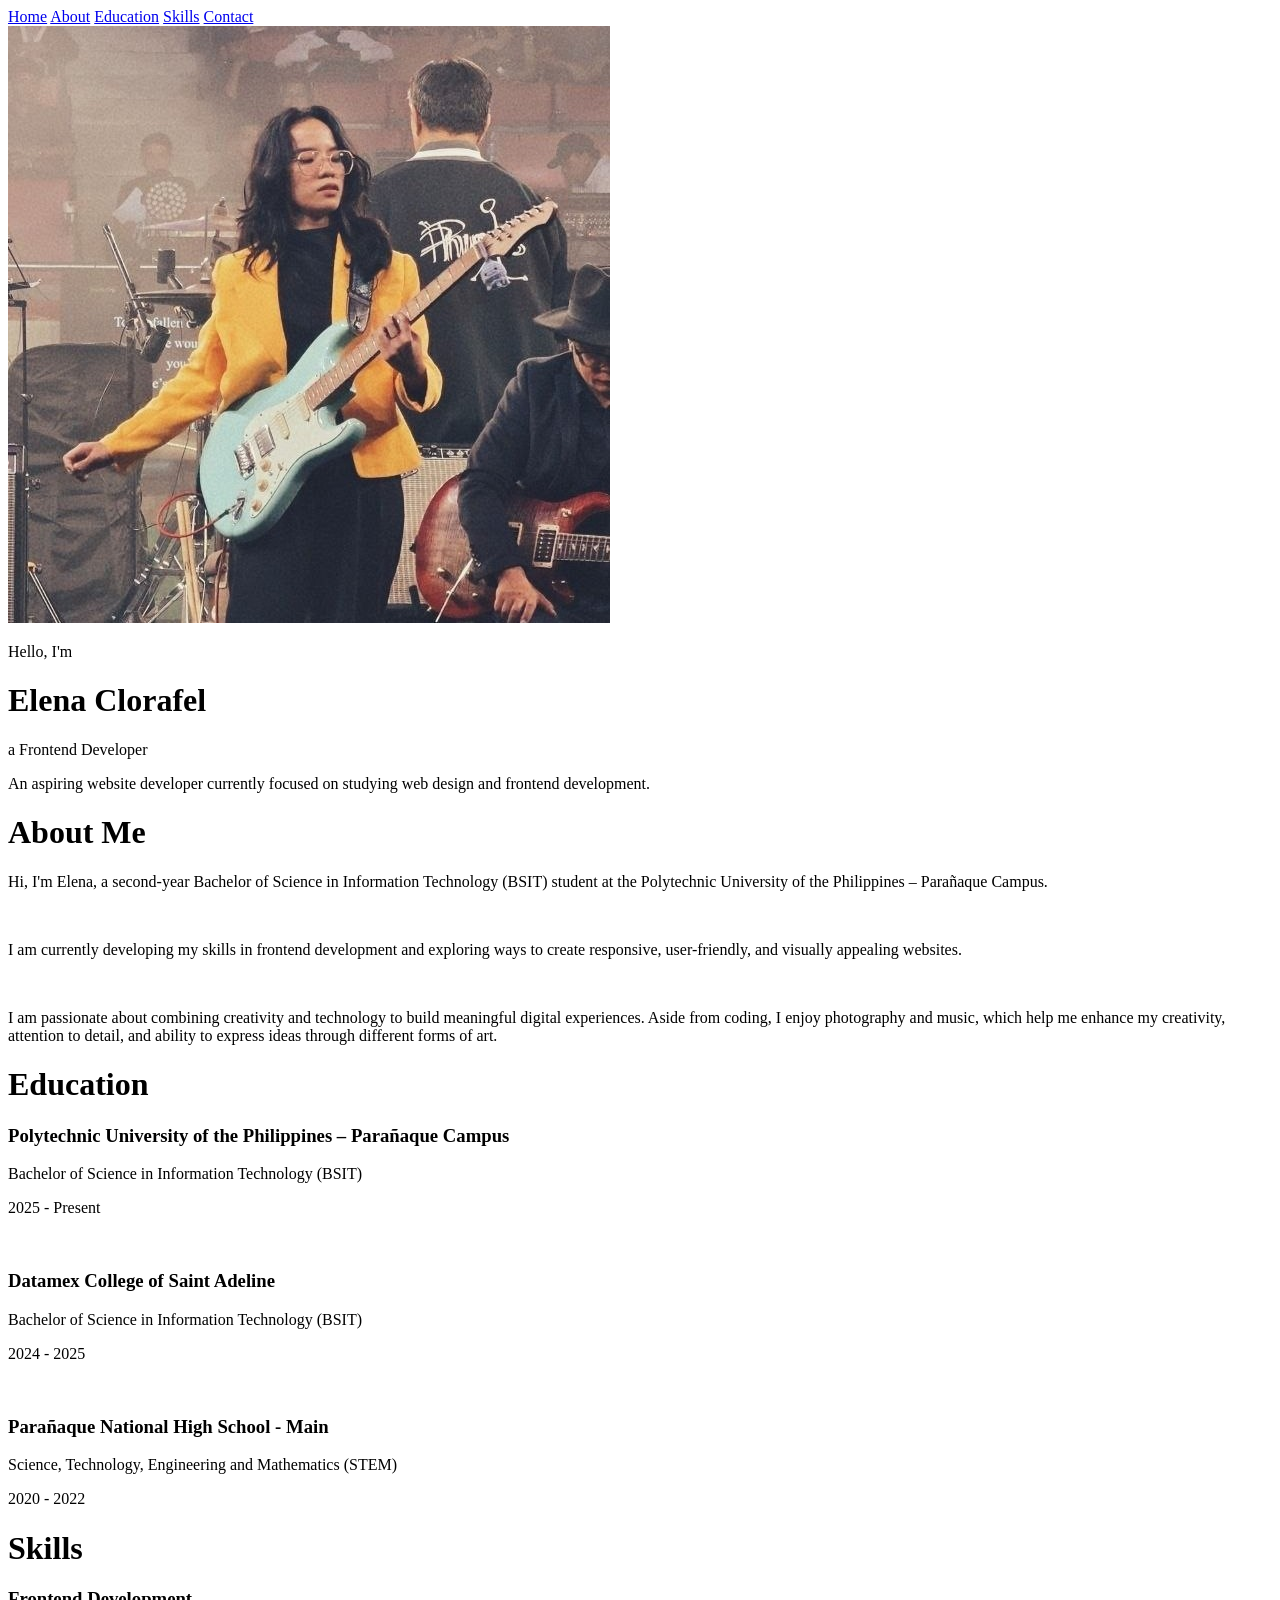
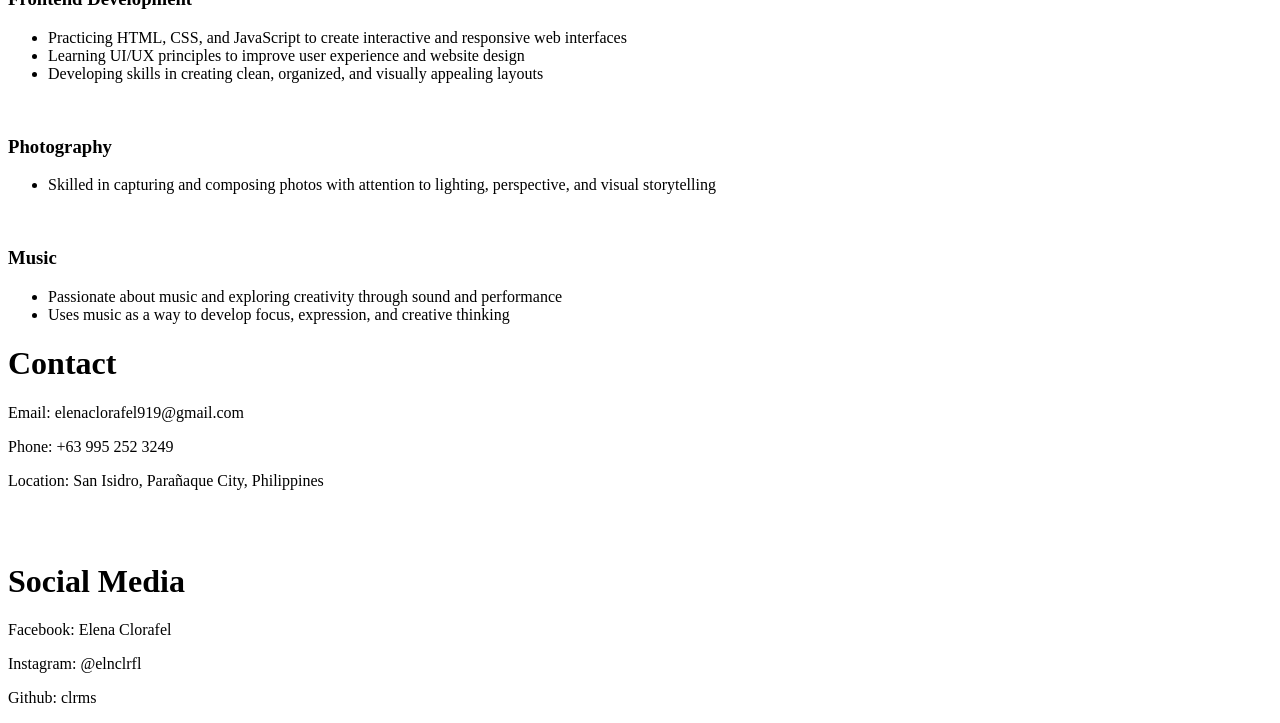
==== Integ.html @ 5035cbac "Add files via upload" ====
<!DOCTYPE html>
<html lang="en">
<head>
  <meta charset="UTF-8">
  <meta name="viewport" content="width=device-width, initial-scale=1.0">
  <title>Personal Website</title>

  <link rel="stylesheet" href="integ.css">

  <link rel="preconnect" href="https://fonts.googleapis.com">
  <link rel="preconnect" href="https://fonts.gstatic.com" crossorigin>
  <link href="https://fonts.googleapis.com/css2?family=Playfair+Display:wght@400;500;600;700&display=swap" rel="stylesheet">
</head>
<body>

  <header>
    <nav>
      <a href="#" onclick="showTab('homePage'); return false;">Home</a>
      <a href="#" onclick="showTab('aboutPage'); return false;">About</a>
      <a href="#" onclick="showTab('educationPage'); return false;">Education</a>
      <a href="#" onclick="showTab('skillsPage'); return false;">Skills</a>
      <a href="#" onclick="showTab('contactPage'); return false;">Contact</a>
    </nav>
  </header>

  <!-- HOME -->
  <div class="homePage page active" id="homePage">
    <div class="homeDescription">

      <div class="image-container" id="photo">
        <!-- Replace with your image path -->
        <img src="edit.jpg" alt="Elena Clorafel" id="profileImg">
      </div>

      <p class="greeting">Hello, I'm</p>
      <h1 class="name">Elena Clorafel</h1>
      <p class="role">a <span>Frontend Developer</span></p>

      <div class="divider"></div>

      <p class="bio">
        An aspiring website developer currently focused on studying
        web design and frontend development.
      </p>

    </div>
  </div>

  <!-- ABOUT -->
  <div class="aboutPage page" id="aboutPage">
    <div class="aboutDescription">
      <h1>About Me</h1>

      <p>
        Hi, I'm Elena, a second-year Bachelor of Science in Information
        Technology (BSIT) student at the Polytechnic University of the
        Philippines – Parañaque Campus.
      </p>

      <br>

      <p>
        I am currently developing my skills in frontend development and
        exploring ways to create responsive, user-friendly, and visually
        appealing websites.
      </p>

      <br>

      <p>
        I am passionate about combining creativity and technology to build
        meaningful digital experiences. Aside from coding, I enjoy
        photography and music, which help me enhance my creativity,
        attention to detail, and ability to express ideas through
        different forms of art.
      </p>
    </div>
  </div>

  <!-- EDUCATION -->
  <div class="educationPage page" id="educationPage">
    <div class="educationDescription">
      <h1>Education</h1>

      <h3>Polytechnic University of the Philippines – Parañaque Campus</h3>
      <p>
        Bachelor of Science in Information Technology (BSIT)
      </p>
      <p>2025 - Present</p>

      <br>

      <h3>Datamex College of Saint Adeline</h3>
      <p>
        Bachelor of Science in Information Technology (BSIT)
      </p>
      <p>2024 - 2025</p>

      <br>

      <h3>Parañaque National High School - Main</h3>
      <p>
        Science, Technology, Engineering and Mathematics (STEM)
      </p>
      <p>2020 - 2022</p>

    </div>
  </div>

  <!-- SKILLS -->
  <div class="skillsPage page" id="skillsPage">
    <div class="skillsDescription">
      <h1>Skills</h1>

      <h3>Frontend Development</h3>
        <ul>
          <li>Practicing HTML, CSS, and JavaScript to create interactive and responsive web interfaces</li>
          <li>Learning UI/UX principles to improve user experience and website design</li>
          <li>Developing skills in creating clean, organized, and visually appealing layouts</li>
        </ul>

        <br>
    
        <h3>Photography</h3>
        <ul>
          <li>Skilled in capturing and composing photos with attention to lighting, perspective, and visual storytelling</li>
        </ul>

        <br>

        <h3>Music</h3>
        <ul>
          <li>Passionate about music and exploring creativity through sound and performance</li>
          <li>Uses music as a way to develop focus, expression, and creative thinking</li>
        </ul>

    </div>
  </div>

  <!-- CONTACT -->
  <div class="contactPage page" id="contactPage">
    <div class="contactDescription">
      <h1>Contact</h1>

      <p>Email: elenaclorafel919@gmail.com</p>
      <p>Phone: +63 995 252 3249</p>
      <p>Location: San Isidro, Parañaque City, Philippines</p>

      <br>
      <br>

      <h1>Social Media</h1>

      <p>Facebook: Elena Clorafel</p>
      <p>Instagram: @elnclrfl</p>
      <p>Github: clrms</p>

    </div>
  </div>

  <audio id="backgroundAudio" controls style="display: none;">
    <source src="Natatanaw-tanaw - Instrumental Version.mp3" type="audio/mpeg">
  </audio>

  <script>
    // Page navigation
    function showTab(pageId) {
      const pages = document.querySelectorAll(".page");

      pages.forEach(page => {
        page.classList.remove("active");
      });

      const selectedPage = document.getElementById(pageId);

      if (selectedPage) {
        selectedPage.classList.add("active");
      }
    }

    // Show Home page when loaded
    window.onload = () => {
      showTab("homePage");
    };

     // Audio setup
    const audio = document.getElementById("backgroundAudio");
    
    // Try to autoplay with user interaction
    function playAudio() {
      const playPromise = audio.play();
      
      if (playPromise !== undefined) {
        playPromise
          .then(() => {
            console.log("Audio is playing");
          })
          .catch(error => {
            console.log("Autoplay was prevented. User interaction may be required:", error);
          });
      }
    }

    // Show Home page when loaded
    window.addEventListener("load", () => {
      showTab("homePage");
      playAudio();
    });

    // Also attempt to play on first user interaction
    document.addEventListener("click", () => {
      if (audio.paused) {
        playAudio();
      }
    }, { once: true });

  </script>

</body>
</html>
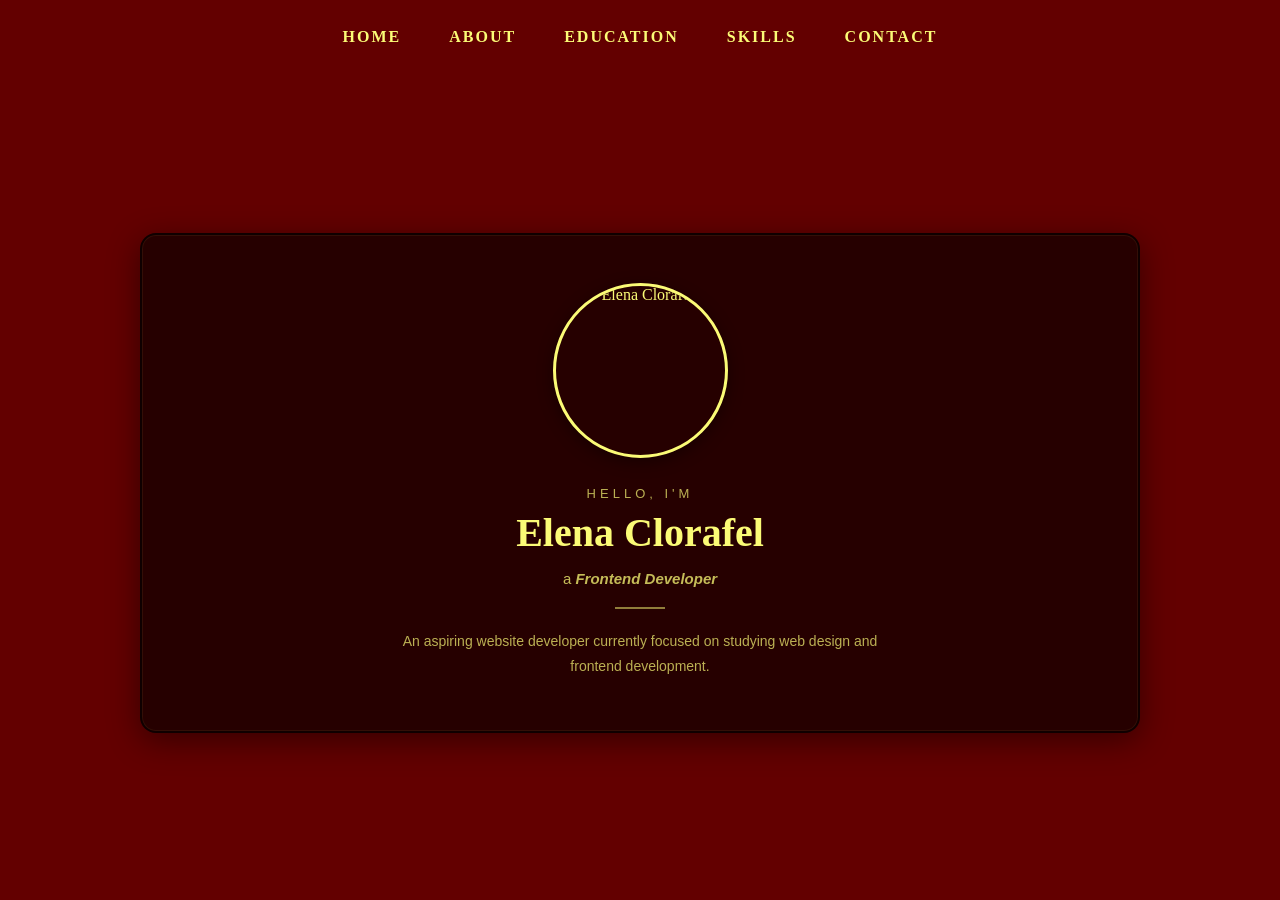
==== commit 64cc6ccf: "Refactor Integ.html to use index.css Updated HTML structure and linked CSS file." ====
--- a/Integ.html
+++ b/Integ.html
@@ -5,7 +5,7 @@
   <meta name="viewport" content="width=device-width, initial-scale=1.0">
   <title>Personal Website</title>
 
-  <link rel="stylesheet" href="integ.css">
+  <link rel="stylesheet" href="index.css">
 
   <link rel="preconnect" href="https://fonts.googleapis.com">
   <link rel="preconnect" href="https://fonts.gstatic.com" crossorigin>
@@ -29,7 +29,7 @@
 
       <div class="image-container" id="photo">
         <!-- Replace with your image path -->
-        <img src="edit.jpg" alt="Elena Clorafel" id="profileImg">
+        <img src="edit" alt="Elena Clorafel" id="profileImg">
       </div>
 
       <p class="greeting">Hello, I'm</p>
@@ -217,4 +217,4 @@
   </script>
 
 </body>
-</html>+</html>
--- a/index.css
+++ b/index.css
@@ -0,0 +1,236 @@
+*,
+*::before,
+*::after {
+    box-sizing: border-box;
+    margin: 0;
+    padding: 0;
+}
+
+body {
+    background: rgb(99, 0, 0);
+    min-height: 100vh;
+}
+
+header {
+    text-align: center;
+    font-family: "Playfair Display", serif;
+    padding: 28px 20px;
+}
+
+nav {
+    display: flex;
+    justify-content: center;
+    gap: 48px;
+    flex-wrap: wrap;
+}
+
+nav a {
+    color: rgb(251, 251, 118);
+    text-decoration: none;
+    font-size: 1rem;
+    font-weight: 600;
+    letter-spacing: 2px;
+    text-transform: uppercase;
+    position: relative;
+    padding-bottom: 4px;
+    transition: color 0.3s ease;
+}
+
+nav a::after {
+    content: "";
+    position: absolute;
+    left: 0;
+    bottom: 0;
+    width: 100%;
+    height: 2px;
+    background: rgb(251, 251, 118);
+    transform: scaleX(0);
+    transform-origin: center;
+    transition: transform 0.3s ease;
+}
+
+nav a:hover {
+    color: rgb(0, 0, 0);
+}
+
+nav a:hover::after {
+    transform: scaleX(1);
+}
+
+.page {
+    display: none;
+    justify-content: center;
+    align-items: center;
+    min-height: calc(100vh - 90px);
+    padding: 30px 20px;
+    font-family: "Playfair Display", serif;
+}
+
+.page.active {
+    display: flex;
+}
+
+.homeDescription,
+.aboutDescription,
+.educationDescription,
+.skillsDescription,
+.contactDescription {
+    background: rgb(38, 0, 0);
+    color: rgb(251, 251, 118);
+    width: min(1000px, 100%);
+    min-height: 500px;
+    padding: 48px;
+    border-radius: 16px;
+    text-align: center;
+    border: 2px solid rgba(0, 0, 0, 0.6);
+
+    box-shadow:
+        0 8px 32px rgba(0, 0, 0, 0.45),
+        0 0 0 1px rgba(251, 251, 118, 0.06) inset;
+}
+
+.image-container {
+    display: flex;
+    justify-content: center;
+    margin-bottom: 28px;
+}
+
+.image-container img {
+    width: 175px;
+    height: 175px;
+    border-radius: 50%;
+    object-fit: cover;
+    border: 3px solid rgb(251, 251, 118);
+    box-shadow: 0 4px 16px rgba(0, 0, 0, 0.4);
+    display: block; /* changed */
+    transition: transform 0.3s ease;
+}
+
+#profileImg {
+    width: 175px;
+    height: 175px;
+    object-fit: cover;
+    border-radius: 50%;
+    border: 3px solid rgb(251, 251, 118);
+    display: block;
+}
+
+.image-container img:hover {
+    transform: scale(1.05);
+}
+
+.greeting {
+    font-family: Inter, sans-serif;
+    font-size: 13px;
+    letter-spacing: 4px;
+    text-transform: uppercase;
+    color: rgba(251, 251, 118, 0.7);
+    margin-bottom: 8px;
+}
+
+.name {
+    font-size: 40px;
+    font-weight: 800;
+    margin-bottom: 14px;
+}
+
+.role {
+    font-family: Inter, sans-serif;
+    font-size: 15px;
+    color: rgba(251, 251, 118, 0.75);
+    margin-bottom: 20px;
+}
+
+.role span {
+    font-style: italic;
+    font-weight: 600;
+}
+
+.divider {
+    width: 50px;
+    height: 2px;
+    background: rgba(251, 251, 118, 0.5);
+    margin: 20px auto;
+}
+
+.bio {
+    max-width: 500px;
+    margin: auto;
+
+    font-family: Inter, sans-serif;
+    font-size: 14px;
+    line-height: 1.8;
+
+    color: rgba(251, 251, 118, 0.7);
+}
+
+.aboutDescription h1,
+.educationDescription h1,
+.skillsDescription h1,
+.contactDescription h1 {
+    margin-bottom: 25px;
+}
+
+.aboutDescription p,
+.educationDescription p,
+.contactDescription p {
+    font-family: Inter, sans-serif;
+    font-size: 20px;
+    line-height: 1.8;
+    color: rgba(251, 251, 118, 0.85);
+}
+
+.skillsDescription {
+    display: flex;
+    flex-direction: column;
+    align-items: center;
+}
+
+.skillsDescription ul {
+    list-style-type: disc;
+    list-style-position: inside;
+    text-align: center;
+    margin: 0;
+    padding: 0;
+}
+
+.skillsDescription li {
+    font-family: Inter, sans-serif;
+    font-size: 20px;
+    color: rgba(251, 251, 118, 0.85);
+    line-height: 1.4;
+    margin: 0;
+    padding: 2px 0;
+}
+
+@media (max-width: 768px) {
+
+    nav {
+        gap: 20px;
+    }
+
+    .name {
+        font-size: 30px;
+    }
+
+    .homeDescription,
+    .aboutDescription,
+    .educationDescription,
+    .skillsDescription,
+    .contactDescription {
+        padding: 30px;
+    }
+
+    .avatar-placeholder,
+    .image-container img {
+        width: 140px;
+        height: 140px;
+    }
+
+    .aboutDescription p,
+    .educationDescription p,
+    .contactDescription p,
+    .skillsDescription li {
+        font-size: 16px;
+    }
+}
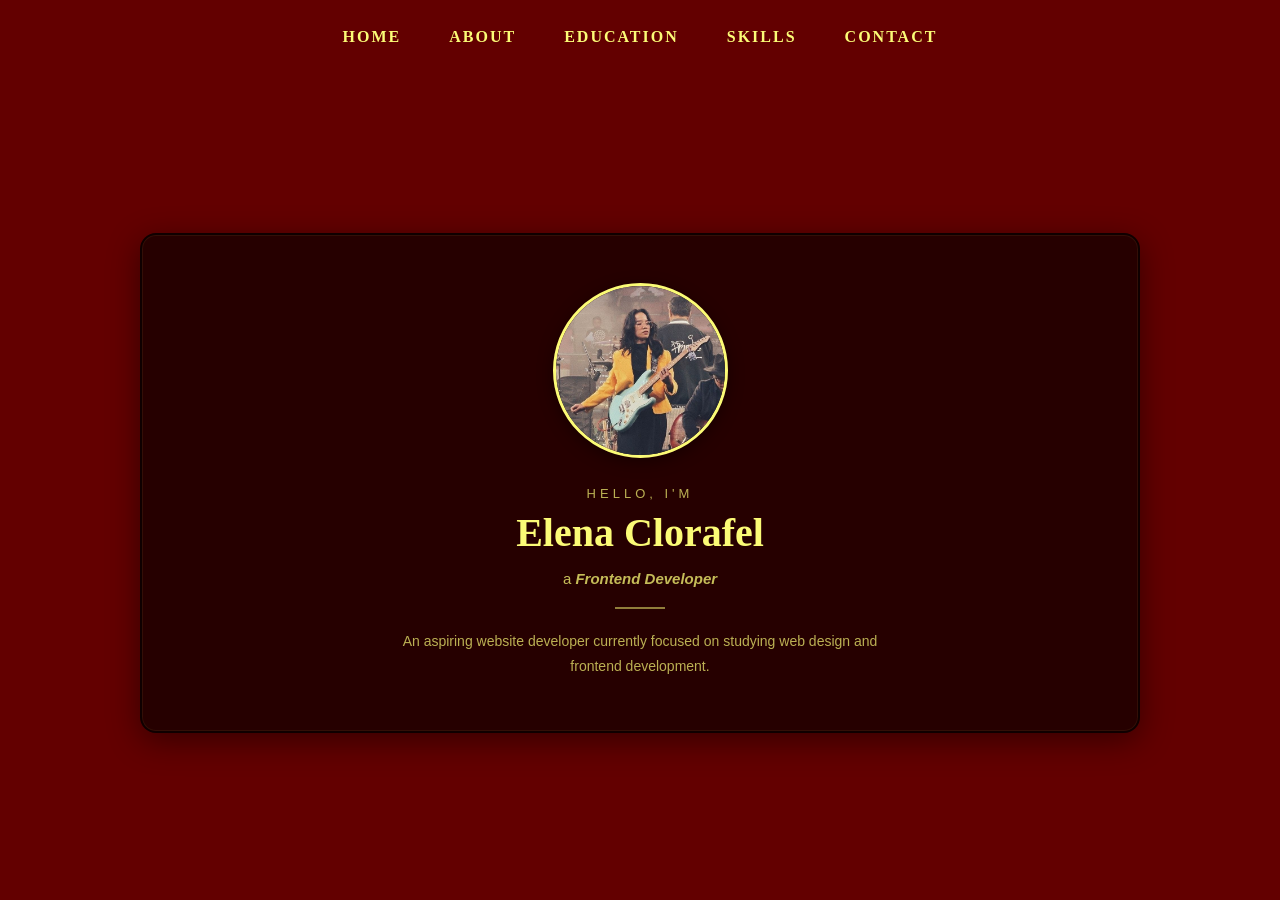
==== commit f3a74f44: "Update Integ.html" ====
--- a/Integ.html
+++ b/Integ.html
@@ -29,7 +29,7 @@
 
       <div class="image-container" id="photo">
         <!-- Replace with your image path -->
-        <img src="edit" alt="Elena Clorafel" id="profileImg">
+        <img src="edit.jpg" alt="Elena Clorafel" id="profileImg">
       </div>
 
       <p class="greeting">Hello, I'm</p>
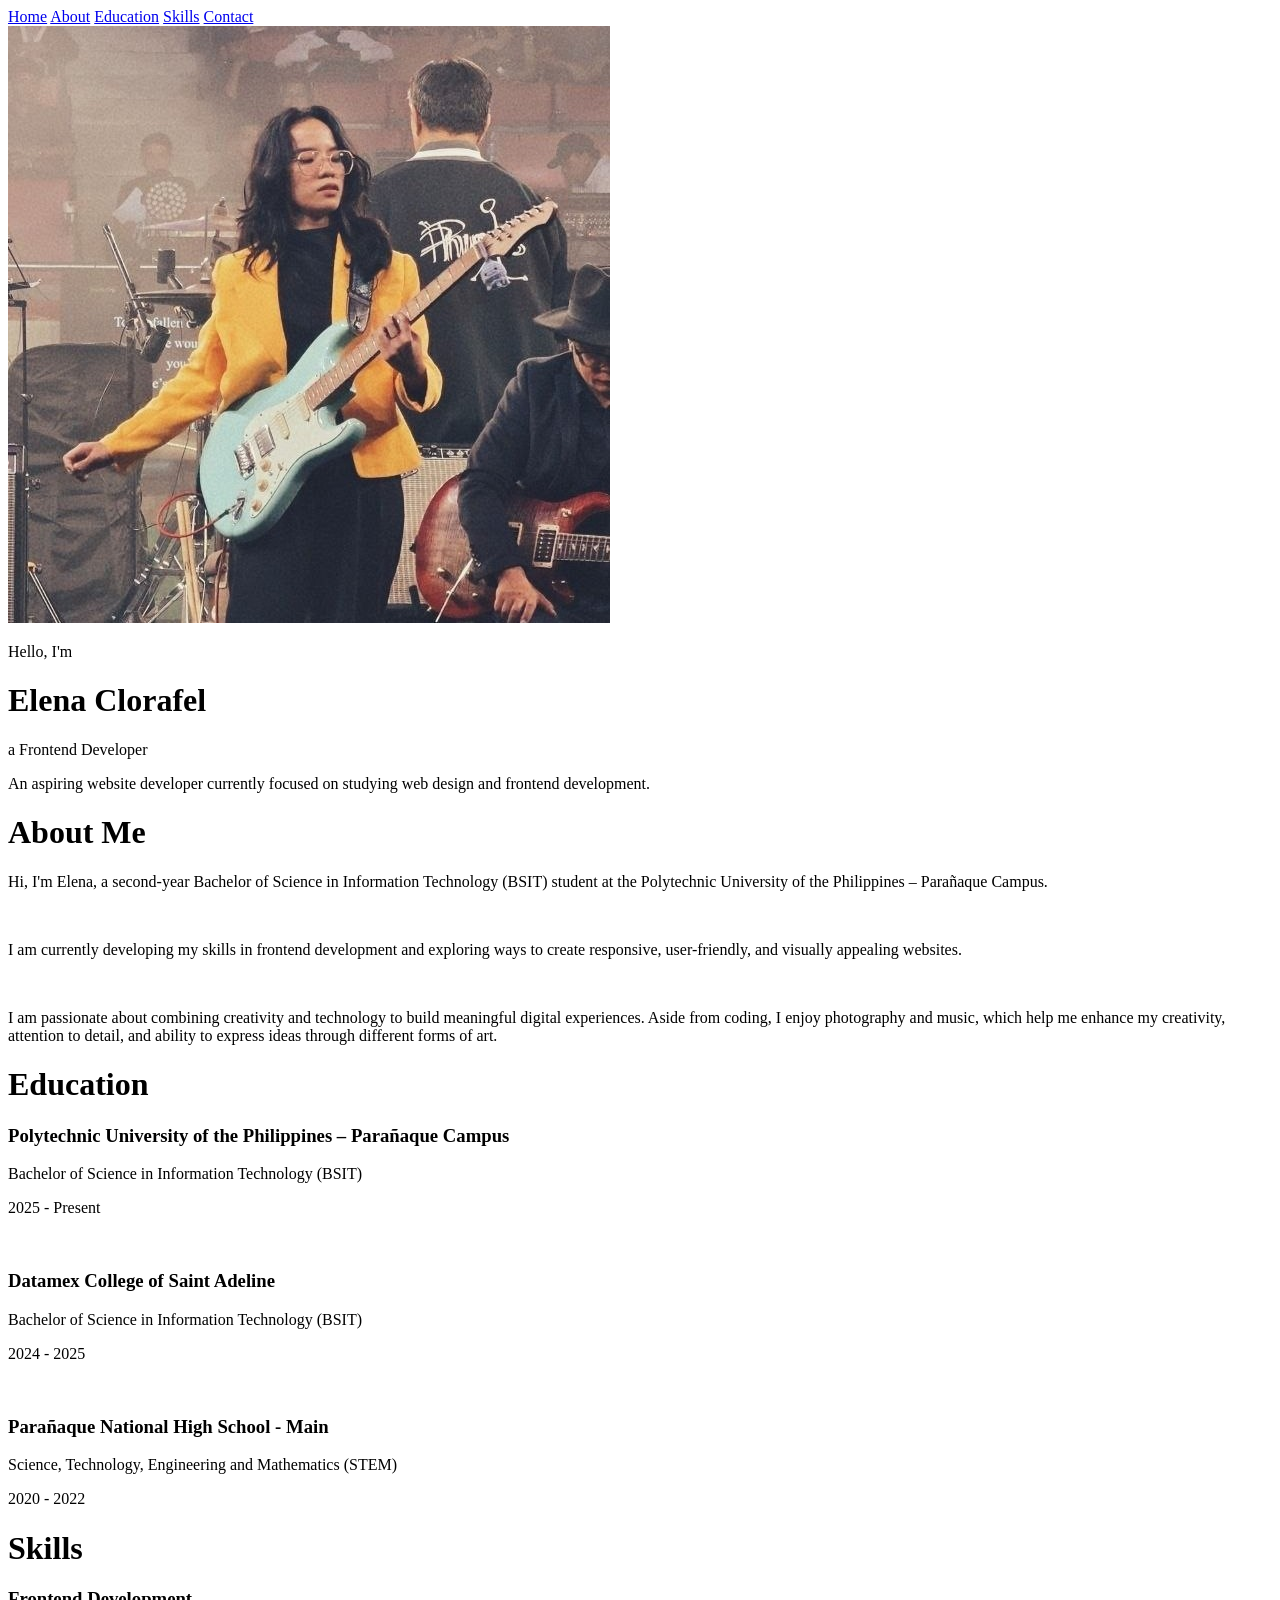
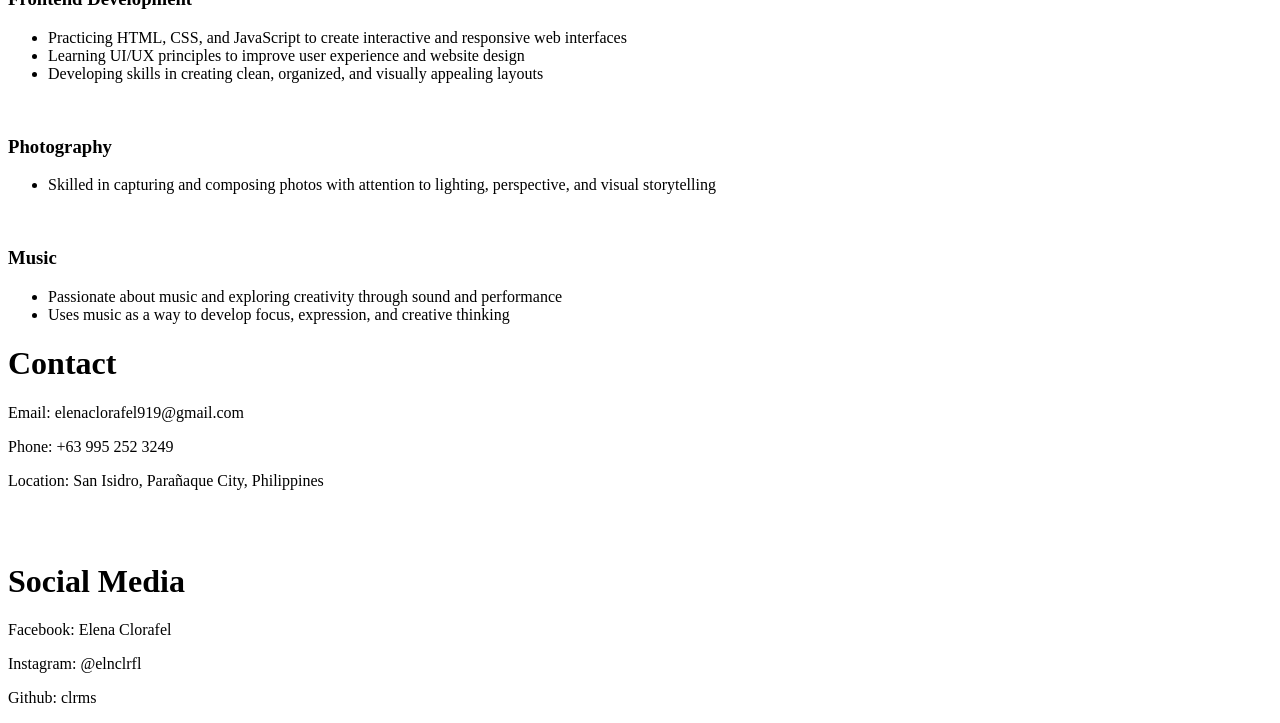
==== commit e333b615: "Update Integ.html" ====
--- a/Integ.html
+++ b/Integ.html
@@ -5,7 +5,7 @@
   <meta name="viewport" content="width=device-width, initial-scale=1.0">
   <title>Personal Website</title>
 
-  <link rel="stylesheet" href="index.css">
+  <link rel="stylesheet" href="integ.css">
 
   <link rel="preconnect" href="https://fonts.googleapis.com">
   <link rel="preconnect" href="https://fonts.gstatic.com" crossorigin>
